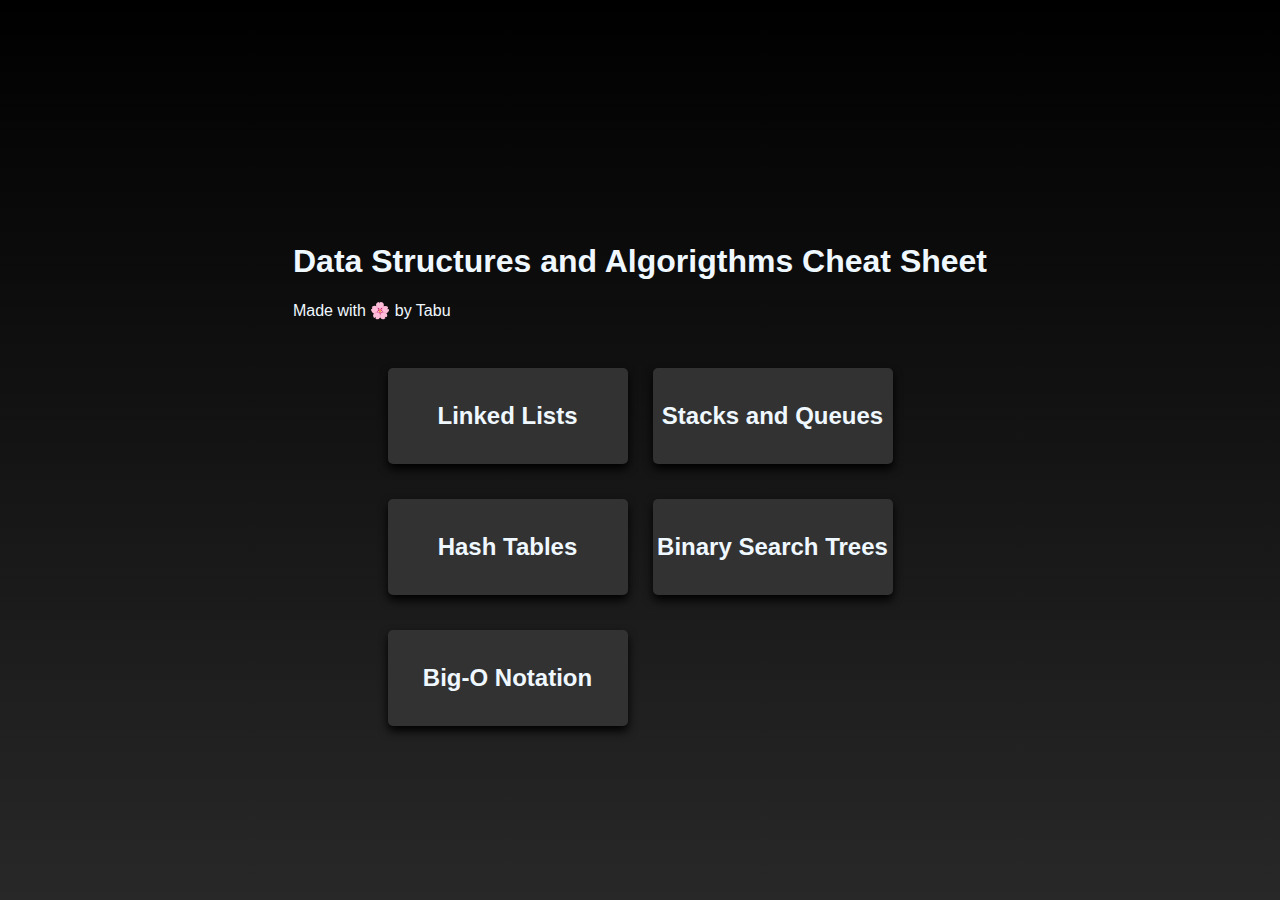
==== index.html @ 332d99dd "init" ====
<!DOCTYPE html>
<html lang="en">
	<head>
		<meta charset="UTF-8" />
		<meta http-equiv="X-UA-Compatible" content="IE=edge" />
		<meta name="viewport" content="width=device-width, initial-scale=1.0" />
		<link rel="stylesheet" href="/styles.css" />
		<title>D&A Cheat Sheet</title>
	</head>
	<body>
		<div class="header">
			<h1>Data Structures and Algorigthms Cheat Sheet</h1>
			<p>Made with 🌸 by Tabu</p>
		</div>
		<div class="container-grid">
			<a href="/pages/linkedlist.html">
				<div class="box">
					<h2>Linked Lists</h2>
				</div>
			</a>
			<a href="/pages/stacksnqueues.html">
				<div class="box">
					<h2>Stacks and Queues</h2>
				</div>
			</a>
			<a href="/pages/hashtables.html">
				<div class="box">
					<h2>Hash Tables</h2>
				</div>
			</a>
			<a href="/pages/trees.html">
				<div class="box">
					<h2>Binary Search Trees</h2>
				</div>
			</a>
			<a href="/pages/bigo.html">
				<div class="box">
					<h2>Big-O Notation</h2>
				</div>
			</a>
		</div>
	</body>
</html>
---- styles.css ----
*, *::before, *::after {
  box-sizing: border-box;
  font-family: 'Gotham Rounded', sans-serif;
}

body {
  background: linear-gradient(to bottom, rgb(0, 0, 0), rgb(40, 40, 40));
  display: flex;
  flex-direction: column;
  justify-content: center;
  align-items: center;
  min-height: 100vh;
  margin: 0;
  padding: 0;
  color: aliceblue;
}

a, a:visited, a:hover, a:focus, a:active {
  text-decoration: none;
  color: inherit;
}

h2, p {
  margin: 0;
}

.header {
  margin: 3rem;
}

.container-grid {
  display: grid;
  grid-template-columns: repeat(2, 1fr);
  grid-template-rows: repeat(2, 1fr);
  grid-column-gap: 25px;
  grid-row-gap: 35px;
}

.box {
  display: flex;
  flex-direction: column;
  align-items: center;
  justify-content: center;
  text-align: center;
  background: rgb(50, 50, 50);
  border-radius: 5px;
  box-shadow: 0 5px 10px black;
  width: 15rem;
  height: 6rem;
  -webkit-border-radius: 5px;
  -moz-border-radius: 5px;
  -ms-border-radius: 5px;
  -o-border-radius: 5px;
}
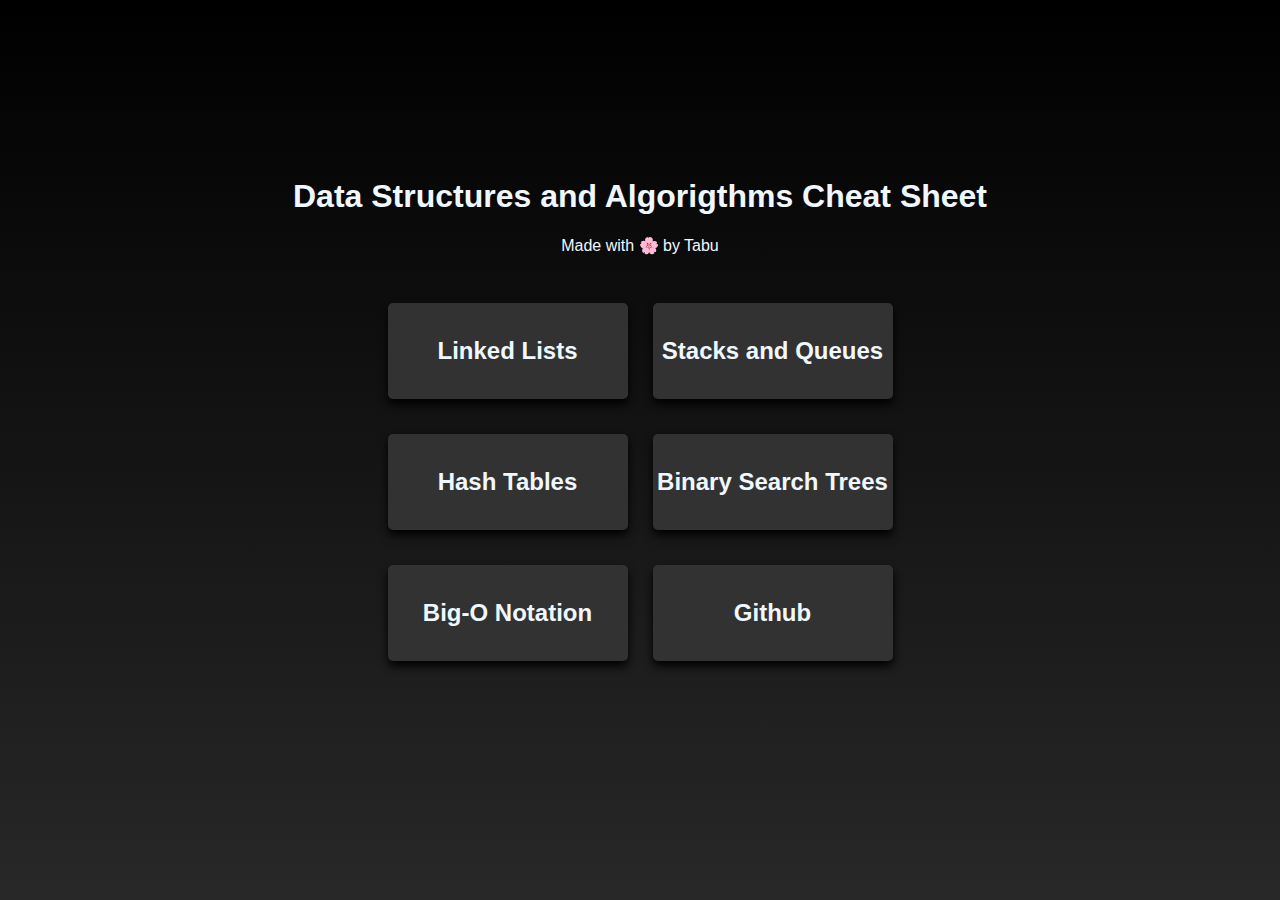
==== commit 8b6bc944: "added github link" ====
--- a/index.html
+++ b/index.html
@@ -38,6 +38,11 @@
 					<h2>Big-O Notation</h2>
 				</div>
 			</a>
+			<a href="https://github.com/TabuHana/structures-cs">
+				<div class="box">
+					<h2>Github</h2>
+				</div>
+			</a>
 		</div>
 	</body>
 </html>
--- a/styles.css
+++ b/styles.css
@@ -26,12 +26,13 @@
 
 .header {
   margin: 3rem;
+  text-align: center;
 }
 
 .container-grid {
   display: grid;
   grid-template-columns: repeat(2, 1fr);
-  grid-template-rows: repeat(2, 1fr);
+  grid-template-rows: repeat(4, 1fr);
   grid-column-gap: 25px;
   grid-row-gap: 35px;
 }
